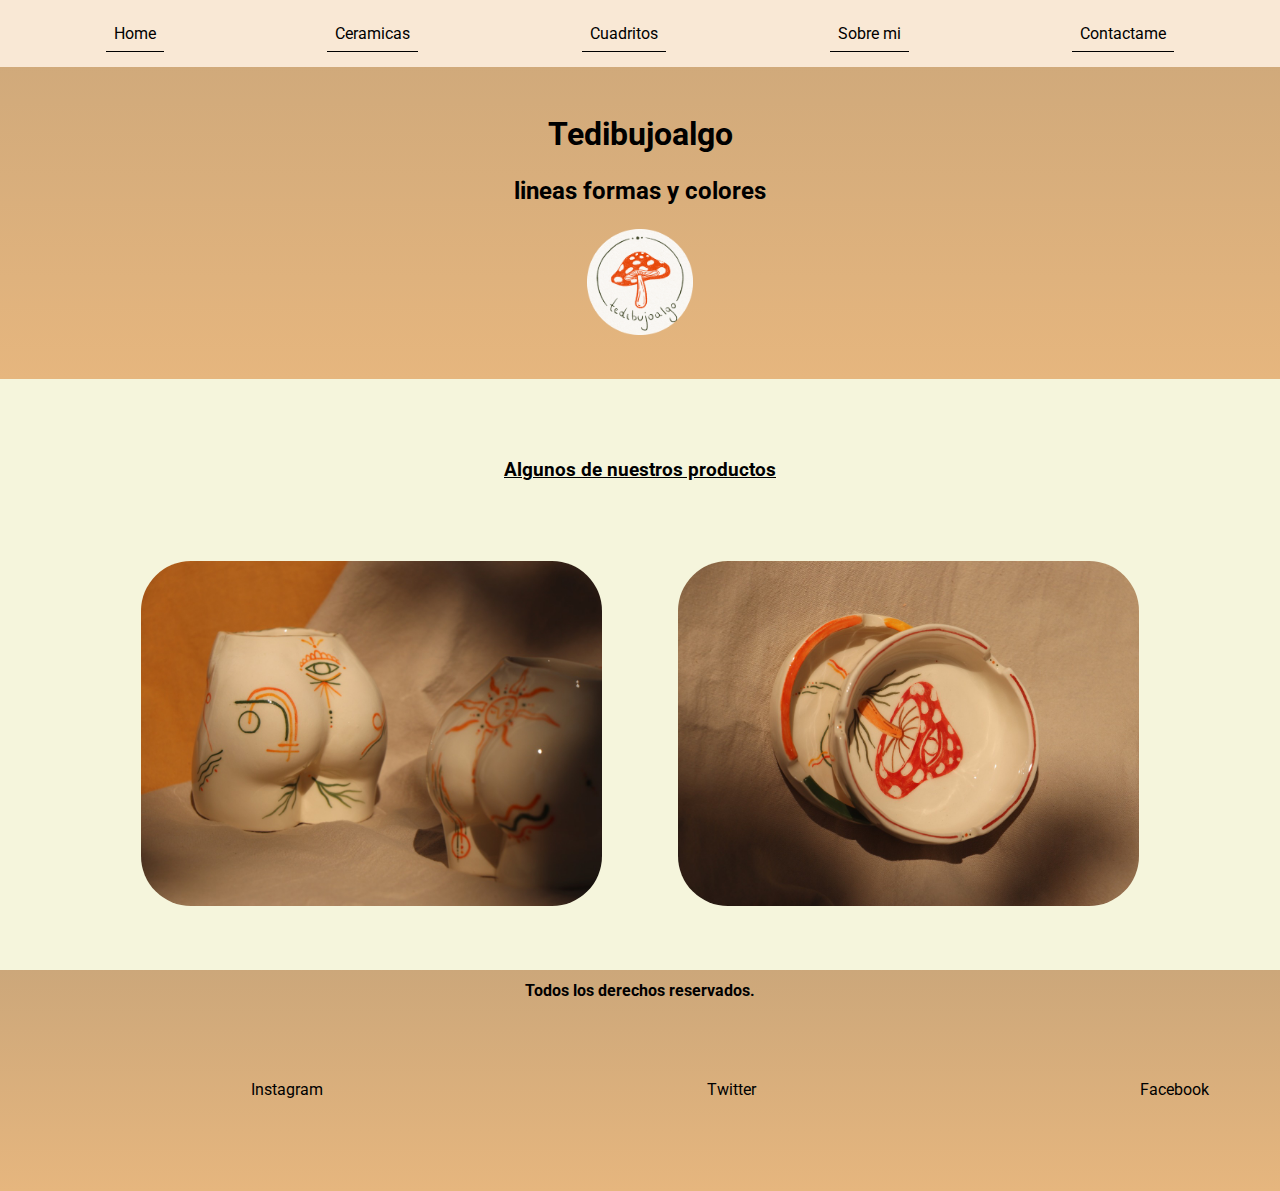
==== index.html @ a9ef75e0 "Primera prueba" ====
<!DOCTYPE html>
<html lang="en">
<head>
    <meta charset="UTF-8">
    <meta http-equiv="X-UA-Compatible" content="IE=edge">
    <meta name="viewport" content="width=device-width, initial-scale=1.0">
    <!-- link css -->
    <link rel="stylesheet" href="css/main.css">
    
    <!-- link google fonts -->
    <link rel="preconnect" href="https://fonts.googleapis.com">
    <link rel="preconnect" href="https://fonts.gstatic.com" crossorigin>
    <link href="https://fonts.googleapis.com/css2?family=Roboto:wght@100;300&display=swap" rel="stylesheet">
    
    <title>tedibujoalgo</title>
</head>
<body>
    <div class="contenedor">
        <header>            

            <nav>
                <ul>
                    <li>
                        <a href="index.html">
                            Home
                        </a>
                    </li>
                    <li>
                        <a href="pages/ceramicas.html">
                            Ceramicas
                        </a>
                    </li>
                    <li>
                        <a href="pages/cuadritos.html">
                            Cuadritos
                        </a>
                    </li>
                    <li>
                        <a href="pages/sobreMi.html">
                            Sobre mi
                        </a>
                    </li>
                    <li>
                        <a href="pages/contacto.html">
                            Contactame
                        </a>
                    </li>
                </ul>
            </nav>

            <div class="divHeader">
                <h1>Tedibujoalgo</h1>
                <h2>lineas formas y colores</h2>
                
                <img src="/img/logoHonguito2.png" alt="" class="logoHonguito">
            </div>
            
            
        </header>

        <main>

            <h3> Algunos de nuestros productos </h3>
            
            <div class="section1">
                
                <img src="img/culito1.jpeg" alt="Foto de las nuevas masetas con forma de culito" class="foto1">
                
                <img src="img/cenicero1.jpeg" alt="Foto de las masetas nuevas" class="foto2">
            </div>
            
                
            
            
        </main>

        <footer>
            
            <h4> Todos los derechos reservados.</h4>
            <div class="divFooter">
                <p> Instagram </p>
                <p> Twitter </p>
                <p> Facebook </p>
            </div>
        
        </footer>

    </div>


    
</body>
</html>
---- css/main.css ----
*{
    margin: 0;
    padding: 0;
    box-sizing: border-box;
}

body{
    font-family: 'Roboto', sans-serif;
}


/* propiedades del padre */
.contenedor{
    padding: 0;
    height: 100vh;
    display: grid;
    grid-template-columns: repeat(2, 1fr);
    grid-template-rows: auto;

    grid-template-areas: "header header"
                         "main main"
                        "footer footer";

}



header{
    grid-area: header;
    background-image: linear-gradient(#CCA77Aff, #e6b67e);    
    text-align: center;

}

nav{
    background-color: #F9E8D5ff;
    padding: 1.5rem;
    position: sticky;
    top: 0;
}

nav ul{
    display: flex;
    justify-content: space-around;
    list-style: none;
}


nav ul li a{
    text-decoration: none;
    color: black;
    border-bottom: 1px solid black;
    padding: 0.5rem;
}


h1{
    margin: 0.5rem;
    padding: 0.5rem;
}

h2{
    margin: 0.5rem;
    padding: 0.5rem;
}



h5{
    text-decoration: double;
}

.logoHonguito{
    width: 10%;
    padding: 0.5rem;
}

main{
    grid-area: main;
    background-color: beige;
    padding: 2rem;
}

h3{
    text-align: center;
    margin: 3rem;
    text-decoration: underline;
}

    
.section1{
    display: flex;
    justify-content: space-evenly;
}

.foto1 {
    width: 40%;
}


.foto2 {
    width: 40%;
}


/*ceramicas*/

.contenedorProductos{
    text-align: center;
    margin-left: 18rem;
    margin-right: 18rem;
    padding: 1rem;
}

.foto3 {
    width: 75%;
    padding: 1rem;
    
}

.foto4 {
    width: 75%;
    padding: 1rem;  
}

.foto8 {
    width: 75%;
    padding: 1rem;
}

hr{
    margin-bottom: 1rem;
    margin-top: 1rem;
    border: 1px solid black;

}


/*cuadritos*/

.foto6{
    width: 75%;
    padding: 1rem;
}

.foto7{
    width: 75%;
    padding: 1rem;
}

/* sobre mi*/


.mainSobreMi{
    margin: 3rem;
}
.divSobreMi{
    display: flex;
}

.pSobreMi{
    display: flex;
    flex-direction: column;
    padding: 3rem;
}

.pSobreMi, p{
    padding: 2rem;
}

img{
    border-radius: 50px;
}

.foto9{
    width: 40%;
    margin-right: 7rem;
}


/*contacto*/

.mainContacto{
    margin-left: 4rem;
    margin-right: 4rem;
}

.mainContacto, p{
    margin-left: 10rem;
    margin-right: 10rem;
}

form, fieldset{
    border: none;

}

form, fieldset, div, label{
    padding: 2rem;
}



/*footer */

footer{
    grid-area: footer;
    background-image: linear-gradient(#CCA77Aff, #e6b67e);
    text-align: center;
    padding: 0.7rem;
}

.divFooter{
    display: flex;
    justify-content: space-around;
    margin: 1rem;
}


/* mediaquery tablet */

@media only screen and (max-width:600px){
    .contenedor {
        height: 80;
        display: grid;
        grid-template-columns: repeat(2, 1fr);
        grid-template-rows: auto;
    
        grid-template-areas: "header header"
                            "main main"
                            "footer footer";
    
    }



.logoHonguito {
    width: 40%;
    padding: 0.5rem;
}


.section1{
    display: block;
}

.section1, .foto1{
    width: 100%;
    padding: 1rem;
}

.section1, .foto2{
    width: 100%;
    padding: 1rem;
}

h3{
    margin: 1rem;
}


/*ceramicas*/
.contenedorProductos{
    text-align: center;
    margin-left: 1.5rem;
    margin-right: 1.5rem;
}


/* sobre mi */

.divSobreMi{
    display: block;
    text-align: center;
}

.foto9{
    text-align: center;
    margin: 0;
    width: 60%;
}

.pSobreMi{
    padding: 1rem;
    margin: 1rem;
}

}

@media only screen and (max-width:360px){
    
    .contenedor {
        height: 80;
        display: grid;
        grid-template-columns: repeat(2, 1fr);
        grid-template-rows: auto;
    
        grid-template-areas: "header header"
                	        "main main"
                            "footer footer";
    
    }

    .logoHonguito {
        width: 40%;
        padding: 0rem;
    }
    
    nav{
        font-size: 6 0%;
    }
    
    
    
    
    
    
    
    
    .divFooter {
        display: flex;
        justify-content: space-around;
    }



/* sobre mi */

.mainSobreMi {
    margin: 0;
}


}
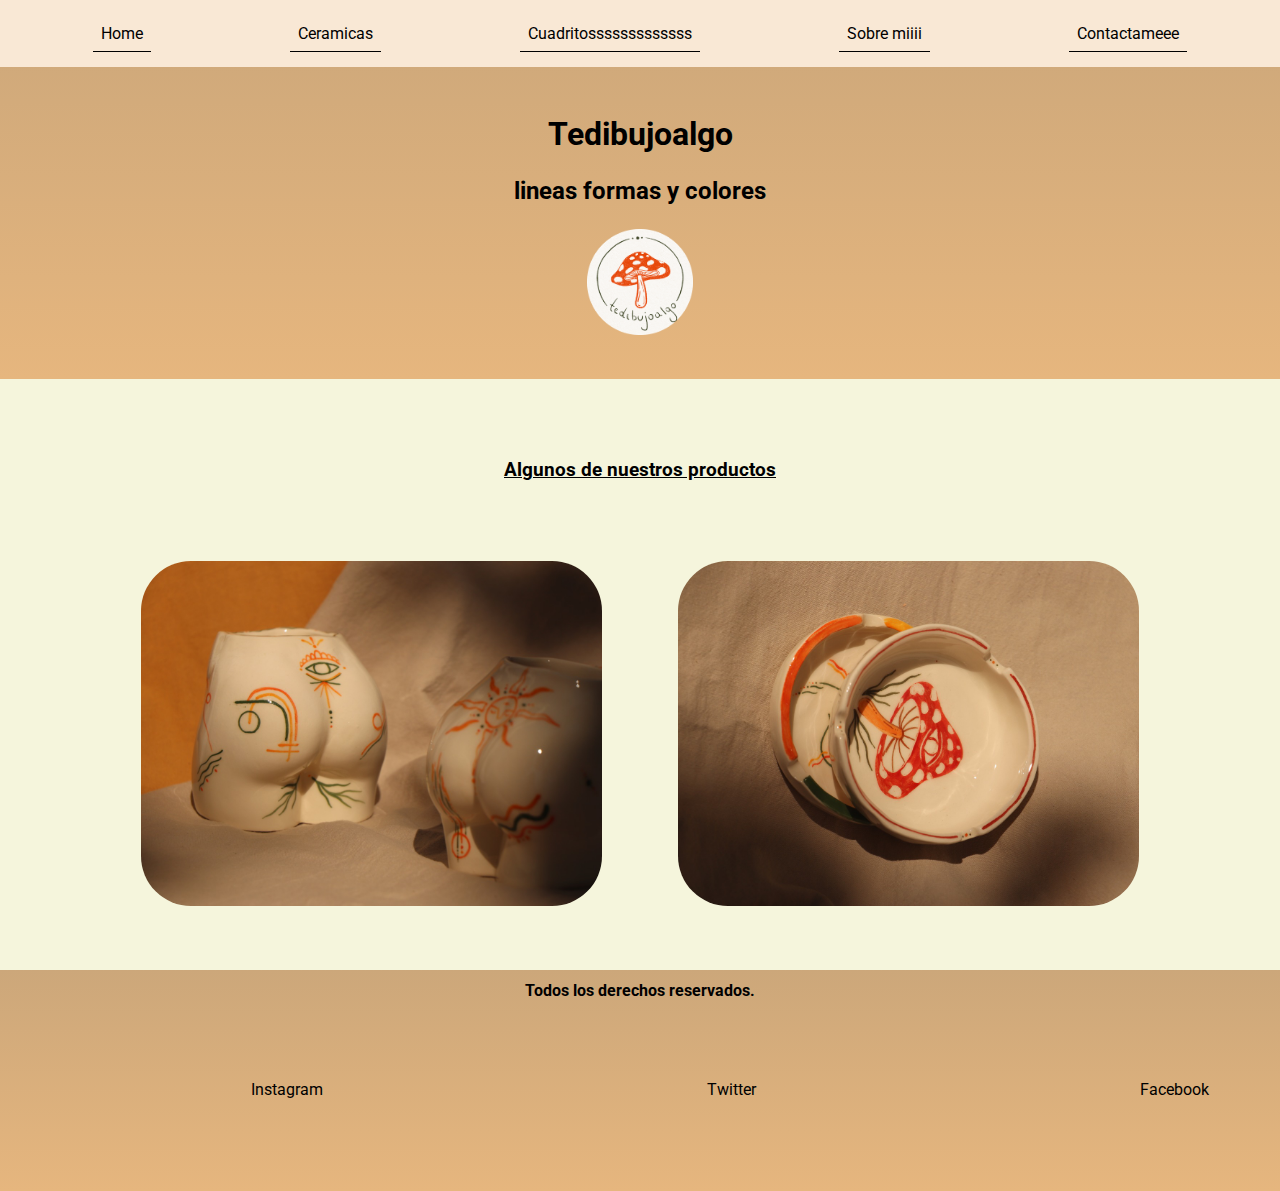
==== commit 0e618bb8: "Probando branch" ====
--- a/index.html
+++ b/index.html
@@ -32,17 +32,17 @@
                     </li>
                     <li>
                         <a href="pages/cuadritos.html">
-                            Cuadritos
+                            Cuadritosssssssssssss
                         </a>
                     </li>
                     <li>
                         <a href="pages/sobreMi.html">
-                            Sobre mi
+                            Sobre miiii
                         </a>
                     </li>
                     <li>
                         <a href="pages/contacto.html">
-                            Contactame
+                            Contactameee
                         </a>
                     </li>
                 </ul>
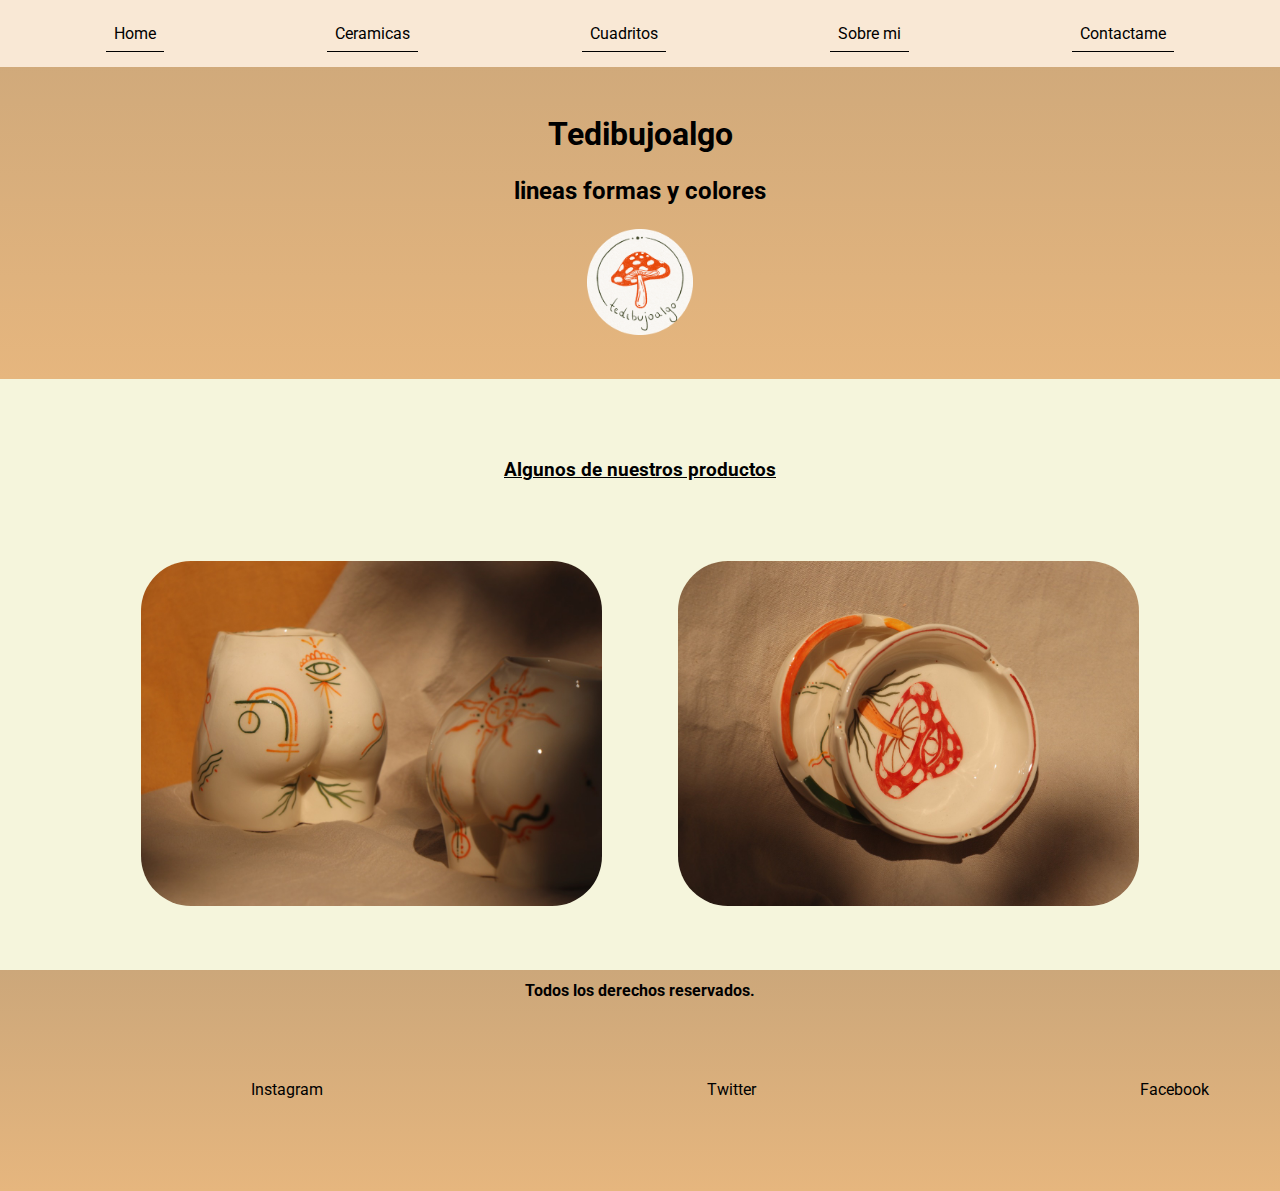
==== commit ef490662: "Agregando transformaciones al Nav" ====
--- a/index.html
+++ b/index.html
@@ -32,17 +32,17 @@
                     </li>
                     <li>
                         <a href="pages/cuadritos.html">
-                            Cuadritosssssssssssss
+                            Cuadritos
                         </a>
                     </li>
                     <li>
                         <a href="pages/sobreMi.html">
-                            Sobre miiii
+                            Sobre mi
                         </a>
                     </li>
                     <li>
                         <a href="pages/contacto.html">
-                            Contactameee
+                            Contactame
                         </a>
                     </li>
                 </ul>
--- a/css/main.css
+++ b/css/main.css
@@ -53,6 +53,14 @@
     padding: 0.5rem;
 }
 
+/*transformaciones*/
+
+nav ul li a:hover{
+    border-bottom: 2px solid black;
+    font-weight: bold;
+}
+
+
 
 h1{
     margin: 0.5rem;
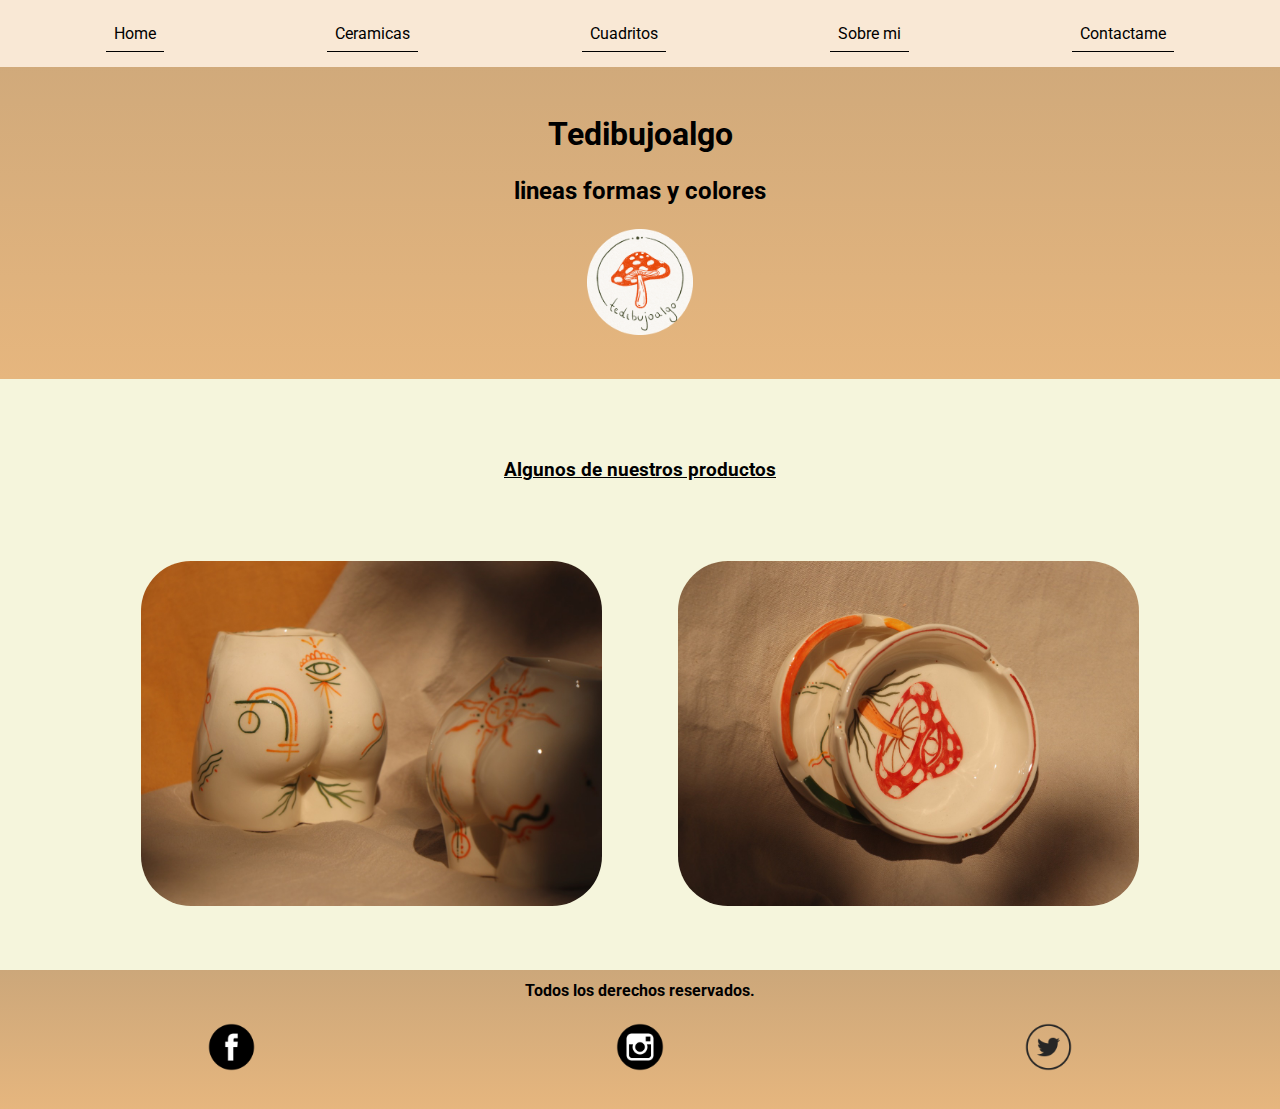
==== commit cb89d483: "Cambios en el footer y arreglo del html" ====
--- a/index.html
+++ b/index.html
@@ -78,9 +78,9 @@
             
             <h4> Todos los derechos reservados.</h4>
             <div class="divFooter">
-                <p> Instagram </p>
-                <p> Twitter </p>
-                <p> Facebook </p>
+                <a href="https://www.facebook.com/" target=_blank> <img src="img/facebookIcon.png" alt="" class="facebookIcon"> </a>
+                <a href="https://www.instagram.com/tedibujoalgo/" target=_blank> <img src="img/instagramIcon.png" alt="" class="instagramIcon"> </a>
+                <a href="https://twitter.com/home" target=_blank> <img src="img/twitterIcon.png" alt="" class="twitterIcon"> </a>
             </div>
         
         </footer>
--- a/css/main.css
+++ b/css/main.css
@@ -220,8 +220,24 @@
 
 .divFooter{
     display: flex;
-    justify-content: space-around;
+    justify-content: space-evenly;
     margin: 1rem;
+    padding: 0;
+}
+
+.twitterIcon {
+    width: 15%;
+    padding: 0;
+}
+
+.facebookIcon {
+    width: 15%;
+    padding: 0;
+}
+
+.instagramIcon {
+    width: 15%;
+    padding: 0;
 }
 
 
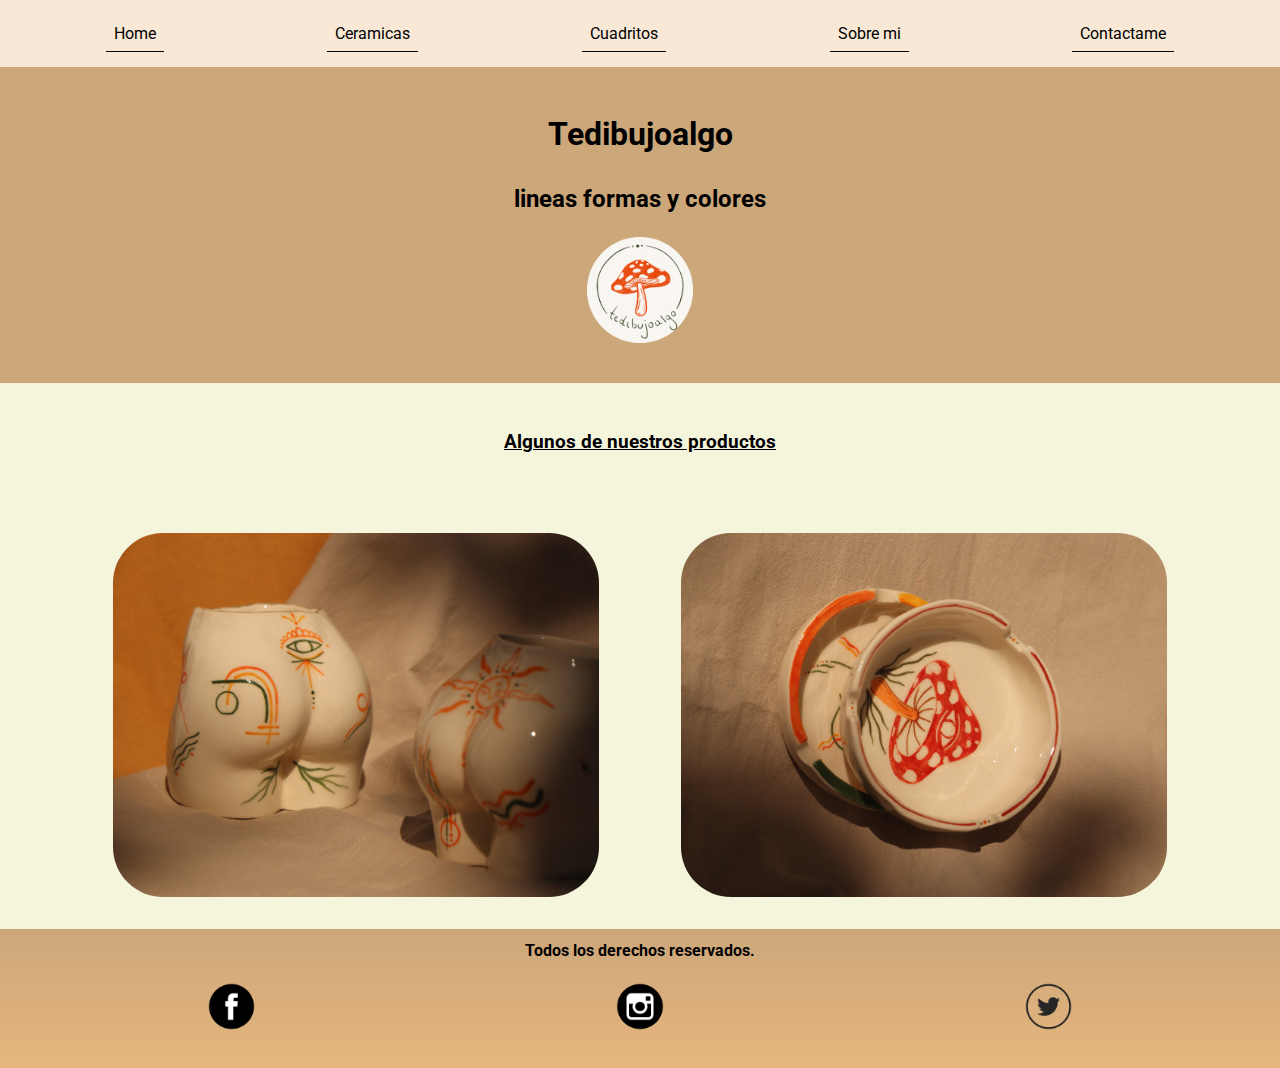
==== commit b113a11f: "cambios en el footer y el nav sticky" ====
--- a/index.html
+++ b/index.html
@@ -48,17 +48,19 @@
                 </ul>
             </nav>
 
-            <div class="divHeader">
-                <h1>Tedibujoalgo</h1>
-                <h2>lineas formas y colores</h2>
-                
-                <img src="/img/logoHonguito2.png" alt="" class="logoHonguito">
-            </div>
+            
             
             
         </header>
 
         <main>
+
+            <div class="divHeader">
+                <h1>Tedibujoalgo</h1>
+                <h2>lineas formas y colores</h2>
+            
+                <img src="/img/logoHonguito2.png" alt="" class="logoHonguito">
+            </div>
 
             <h3> Algunos de nuestros productos </h3>
             
--- a/css/main.css
+++ b/css/main.css
@@ -29,14 +29,14 @@
     grid-area: header;
     background-image: linear-gradient(#CCA77Aff, #e6b67e);    
     text-align: center;
-
+    position: sticky;
+    top: 0;
 }
 
 nav{
     background-color: #F9E8D5ff;
     padding: 1.5rem;
-    position: sticky;
-    top: 0;
+    
 }
 
 nav ul{
@@ -53,6 +53,13 @@
     padding: 0.5rem;
 }
 
+.divHeader{
+    display: flex;
+    background-color: #CCA77Aff;
+    flex-direction: column;
+    text-align: center;
+}
+
 /*transformaciones*/
 
 nav ul li a:hover{
@@ -78,15 +85,16 @@
     text-decoration: double;
 }
 
-.logoHonguito{
+.divHeader .logoHonguito{
     width: 10%;
     padding: 0.5rem;
+    text-align: center;
+    align-self: center;
 }
 
 main{
     grid-area: main;
     background-color: beige;
-    padding: 2rem;
 }
 
 h3{
